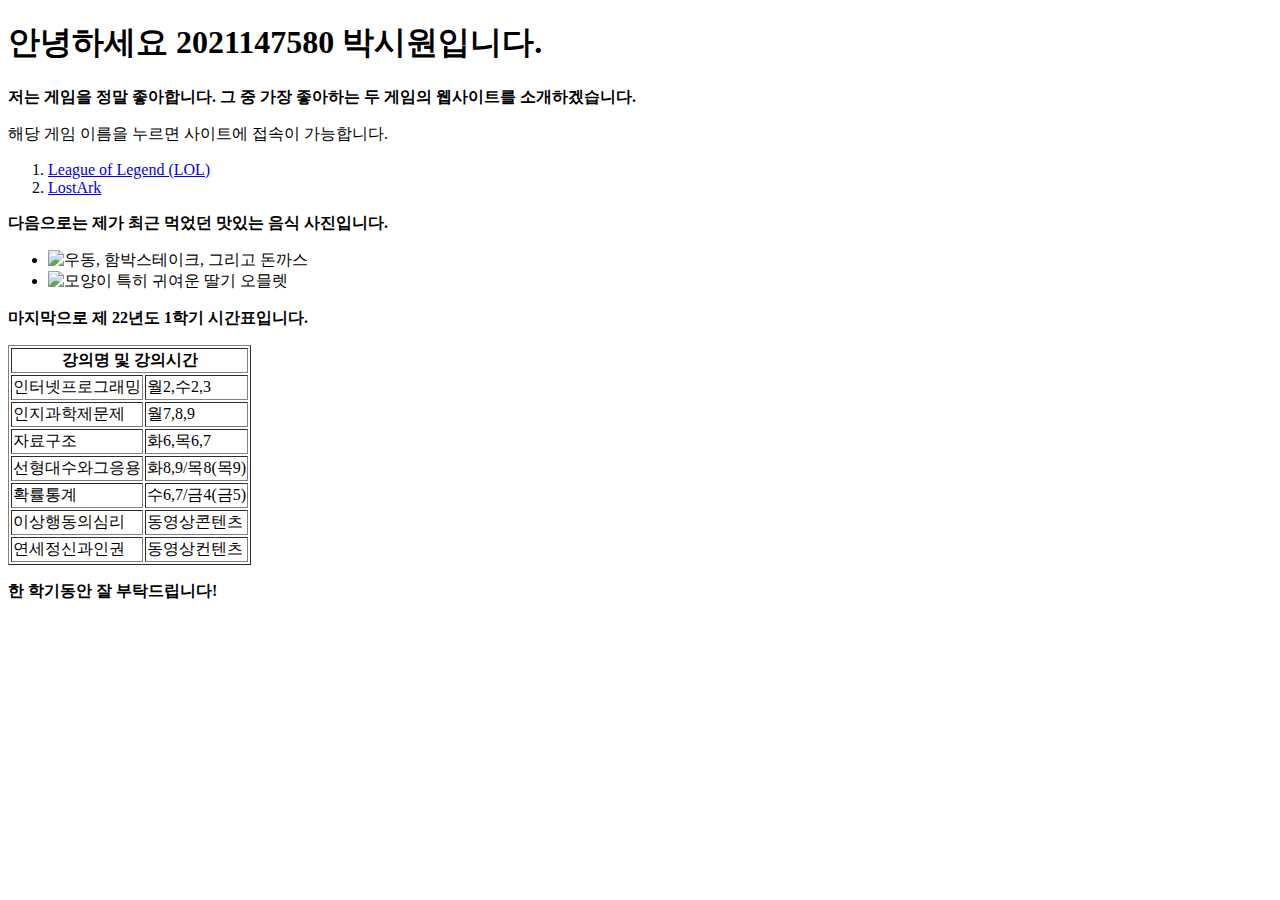
==== LAB1/index.html @ 97ca43c2 "LAB1_2021147580" ====
<!DOCTYPE html>
<html>
    <head>
        <meta charset="utf-8">
    </head>
    <body>
        <h1>안녕하세요 2021147580 박시원입니다.</h1>

        <p><strong>저는 게임을 정말 좋아합니다. 그 중 가장 좋아하는 두 게임의 웹사이트를 소개하겠습니다.</strong></p>
        <p>해당 게임 이름을 누르면 사이트에 접속이 가능합니다. </p>
            <ol start="1">
            <li><a href = "https://www.leagueoflegends.com/ko-kr/">League of Legend (LOL)</a></li>
            <li><a href = "https://lostark.game.onstove.com/Main">LostArk</a></li>
            </ol>

        <p><strong>다음으로는 제가 최근 먹었던 맛있는 음식 사진입니다.</strong></p>
            <ul>
                <li>
                    <img src = "pork_cutlet.jpg" width = "480" height = "640" alt = "우동, 함박스테이크, 그리고 돈까스"/>
                </li>
                <li>
                    <img src = "omelet.jpg" width = "640" height = "480" alt = "모양이 특히 귀여운 딸기 오믈렛"/>
                </li>
            </ul>
        
        <p><strong>마지막으로 제 22년도 1학기 시간표입니다.</strong> </p>
        <table border = "1">
            <thead>
                <tr>
                    <th rowspan = "2" colspan = "2">강의명 및 강의시간</th>
                </tr>
            </thead>
            <tbody>
                <tr>
                    <td>인터넷프로그래밍</td>
                    <td>월2,수2,3</td>
                </tr>
                <tr>
                    <td>인지과학제문제</td>
                    <td>월7,8,9</td>
                </tr>
                <tr>
                    <td>자료구조</td>
                    <td>화6,목6,7</td>
                </tr>
                <tr>
                    <td>선형대수와그응용</td>
                    <td>화8,9/목8(목9)</td>
                </tr>
                <tr>
                    <td>확률통계</td>
                    <td>수6,7/금4(금5)</td>
                </tr>
                <tr>
                    <td>이상행동의심리</td>
                    <td>동영상콘텐츠</td>
                </tr>
                <tr>
                    <td>연세정신과인권</td>
                    <td>동영상컨텐츠</td>
                </tr>
            </tbody>
        </table>
        <p><strong>한 학기동안 잘 부탁드립니다!</strong> </p>
    </body>
</html>
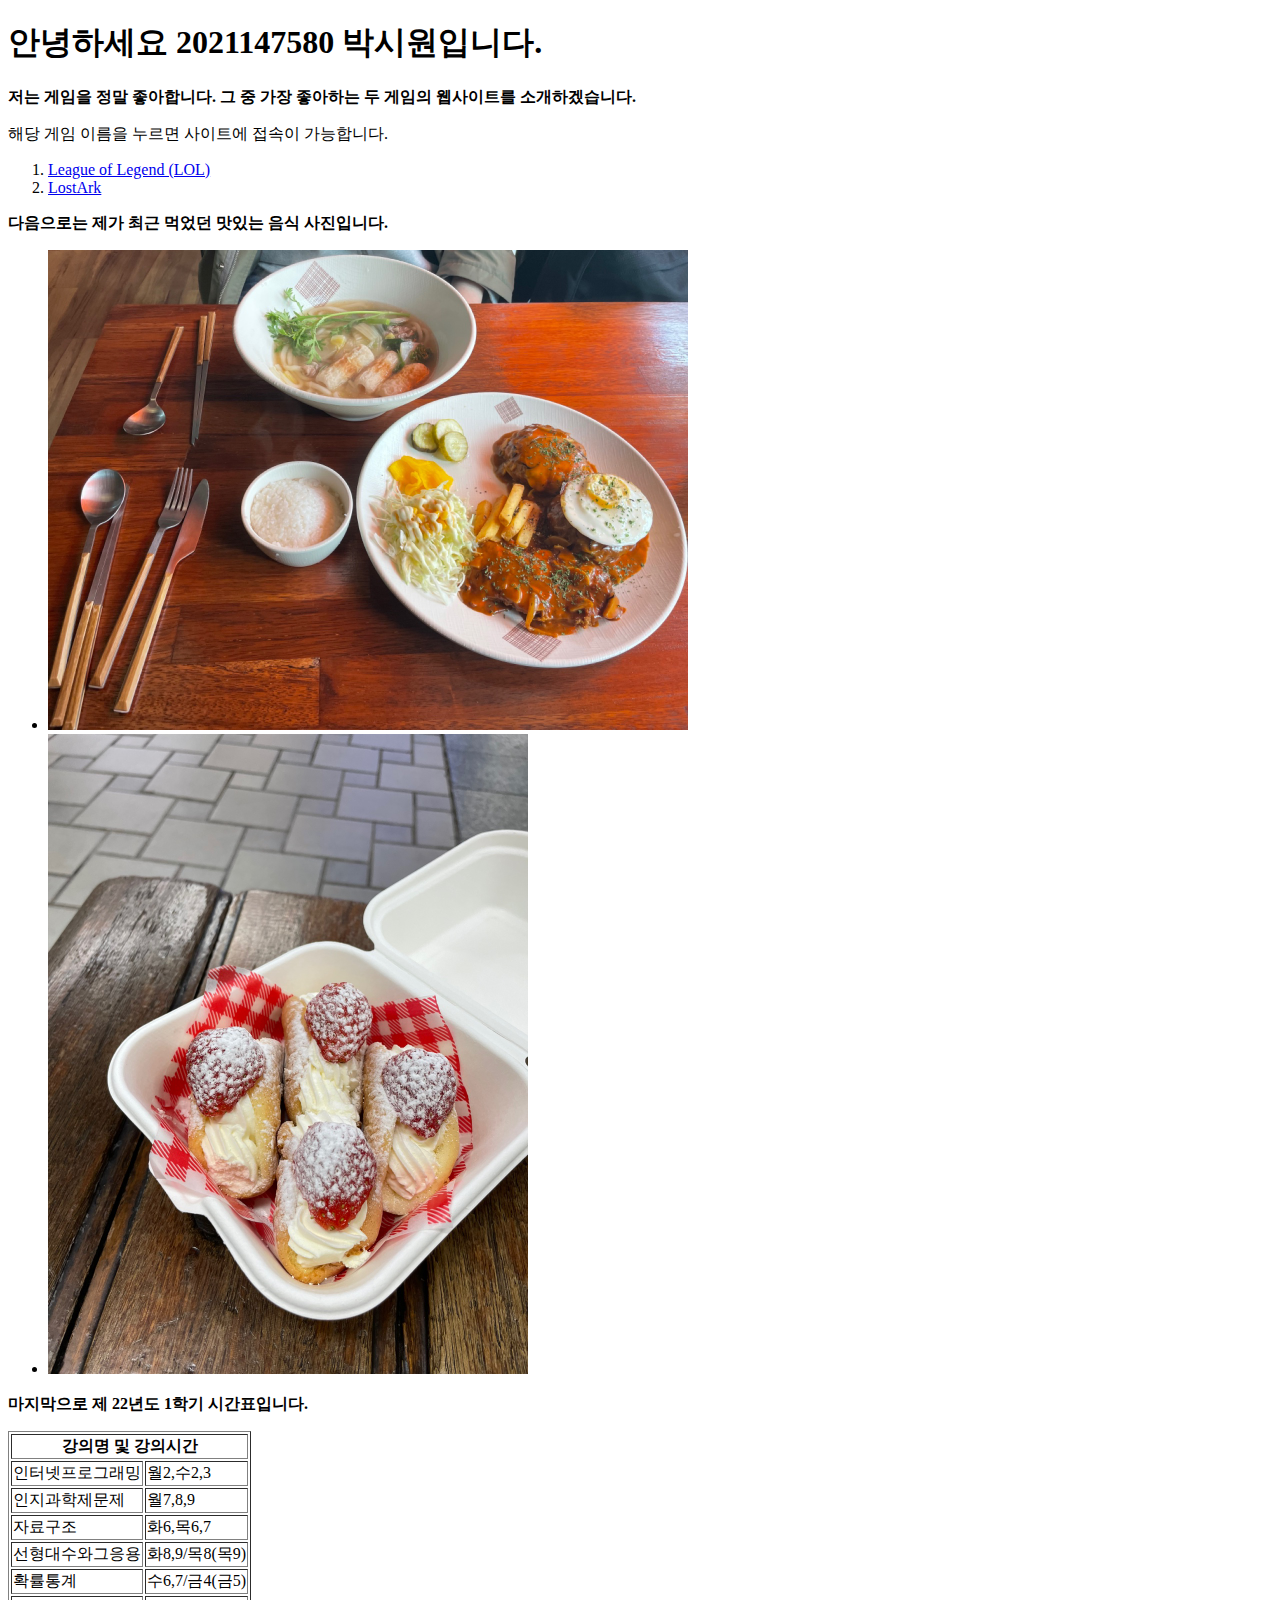
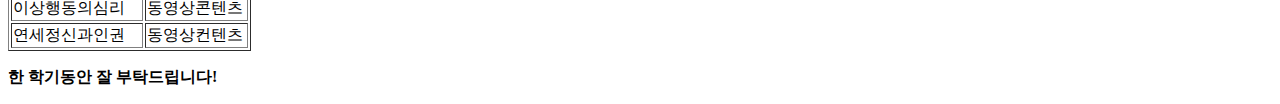
==== commit cf2916b8: "Update index.html" ====
--- a/LAB1/index.html
+++ b/LAB1/index.html
@@ -16,10 +16,10 @@
         <p><strong>다음으로는 제가 최근 먹었던 맛있는 음식 사진입니다.</strong></p>
             <ul>
                 <li>
-                    <img src = "pork_cutlet.jpg" width = "480" height = "640" alt = "우동, 함박스테이크, 그리고 돈까스"/>
+                    <img src = "./pork_cutlet.jpg" width = "640" height = "480" alt = "우동, 함박스테이크, 그리고 돈까스"/>
                 </li>
                 <li>
-                    <img src = "omelet.jpg" width = "640" height = "480" alt = "모양이 특히 귀여운 딸기 오믈렛"/>
+                    <img src = "./omelet.jpg" width = "480" height = "640" alt = "모양이 특히 귀여운 딸기 오믈렛"/>
                 </li>
             </ul>
         
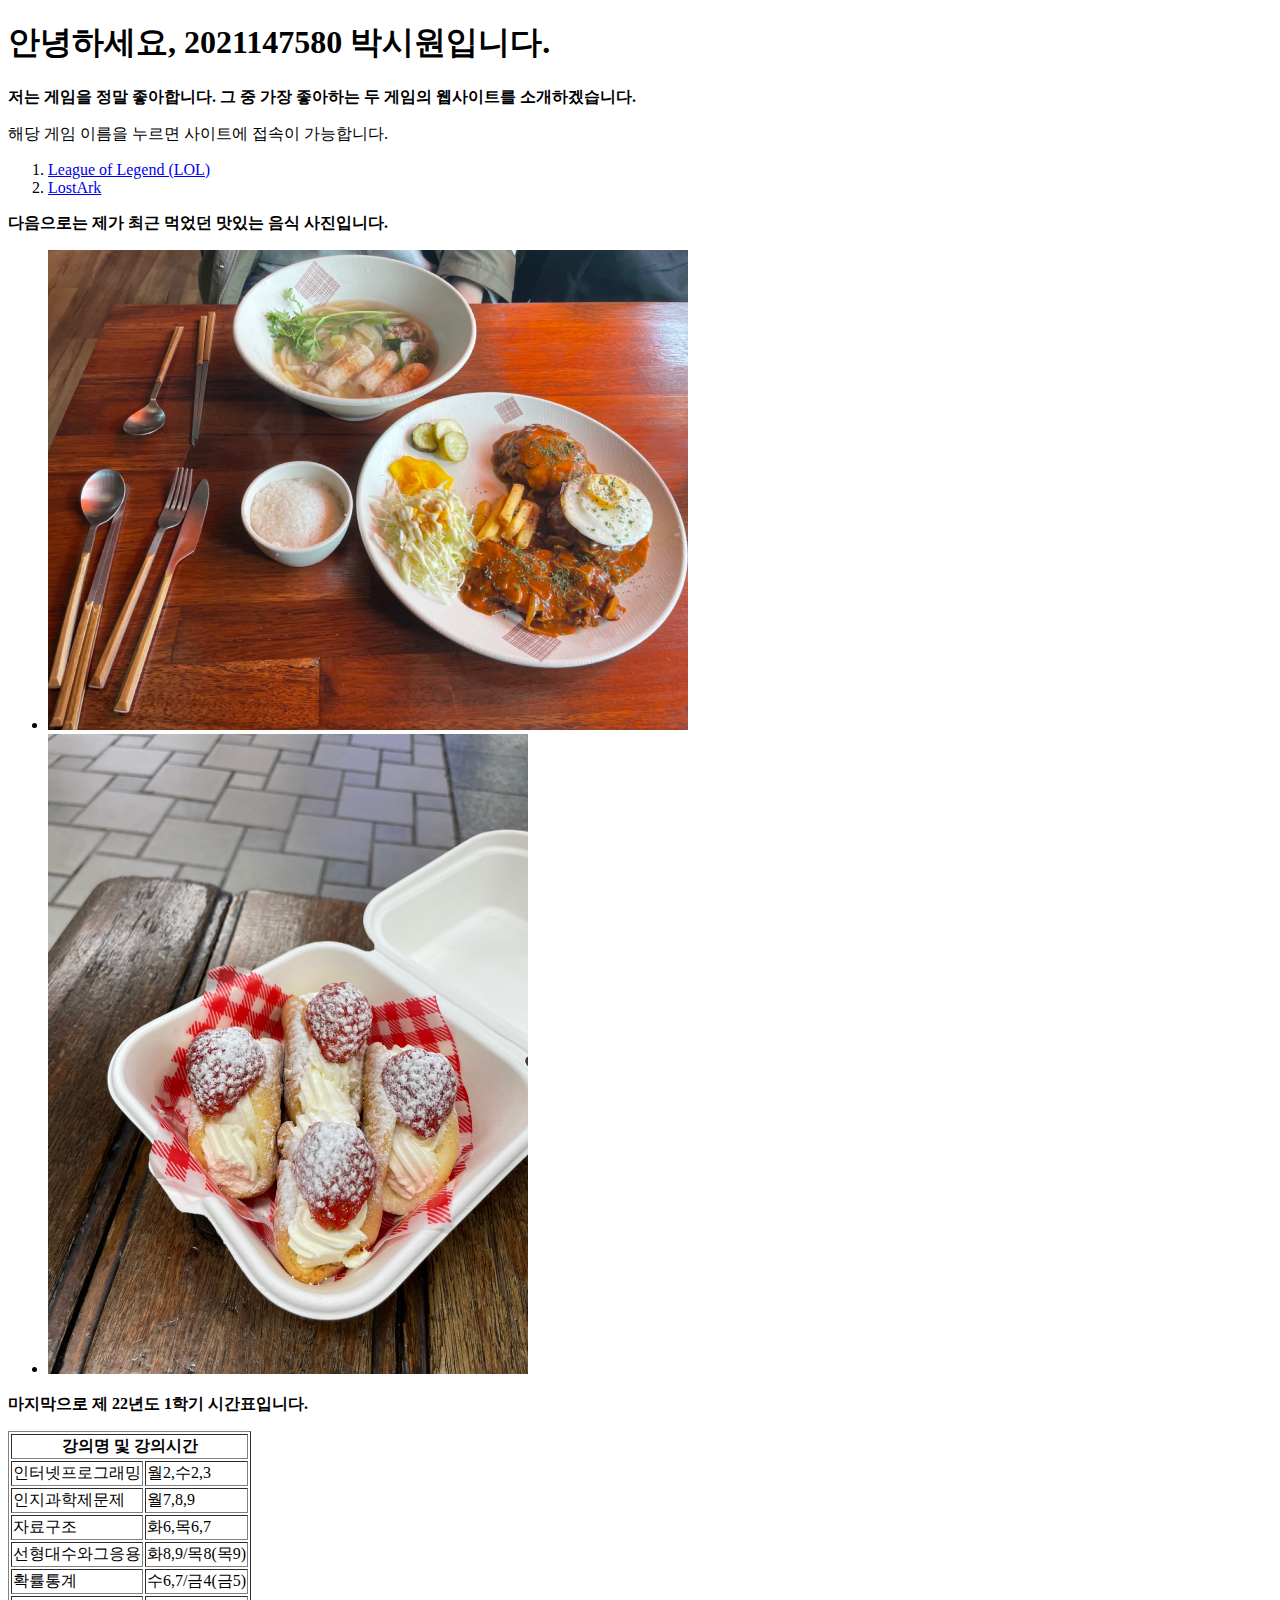
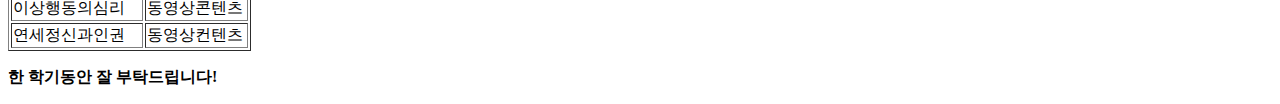
==== commit f6daacef: "Update index.html" ====
--- a/LAB1/index.html
+++ b/LAB1/index.html
@@ -4,7 +4,7 @@
         <meta charset="utf-8">
     </head>
     <body>
-        <h1>안녕하세요 2021147580 박시원입니다.</h1>
+        <h1>안녕하세요, 2021147580 박시원입니다.</h1>
 
         <p><strong>저는 게임을 정말 좋아합니다. 그 중 가장 좋아하는 두 게임의 웹사이트를 소개하겠습니다.</strong></p>
         <p>해당 게임 이름을 누르면 사이트에 접속이 가능합니다. </p>
@@ -16,10 +16,10 @@
         <p><strong>다음으로는 제가 최근 먹었던 맛있는 음식 사진입니다.</strong></p>
             <ul>
                 <li>
-                    <img src = "./pork_cutlet.jpg" width = "640" height = "480" alt = "우동, 함박스테이크, 그리고 돈까스"/>
+                    <img src = "./pork_cutlet.jpg" width = "640" height = "480" alt = "우동, 함박스테이크, 그리고 돈까스">
                 </li>
                 <li>
-                    <img src = "./omelet.jpg" width = "480" height = "640" alt = "모양이 특히 귀여운 딸기 오믈렛"/>
+                    <img src = "./omelet.jpg" width = "480" height = "640" alt = "모양이 특히 귀여운 딸기 오믈렛">
                 </li>
             </ul>
         
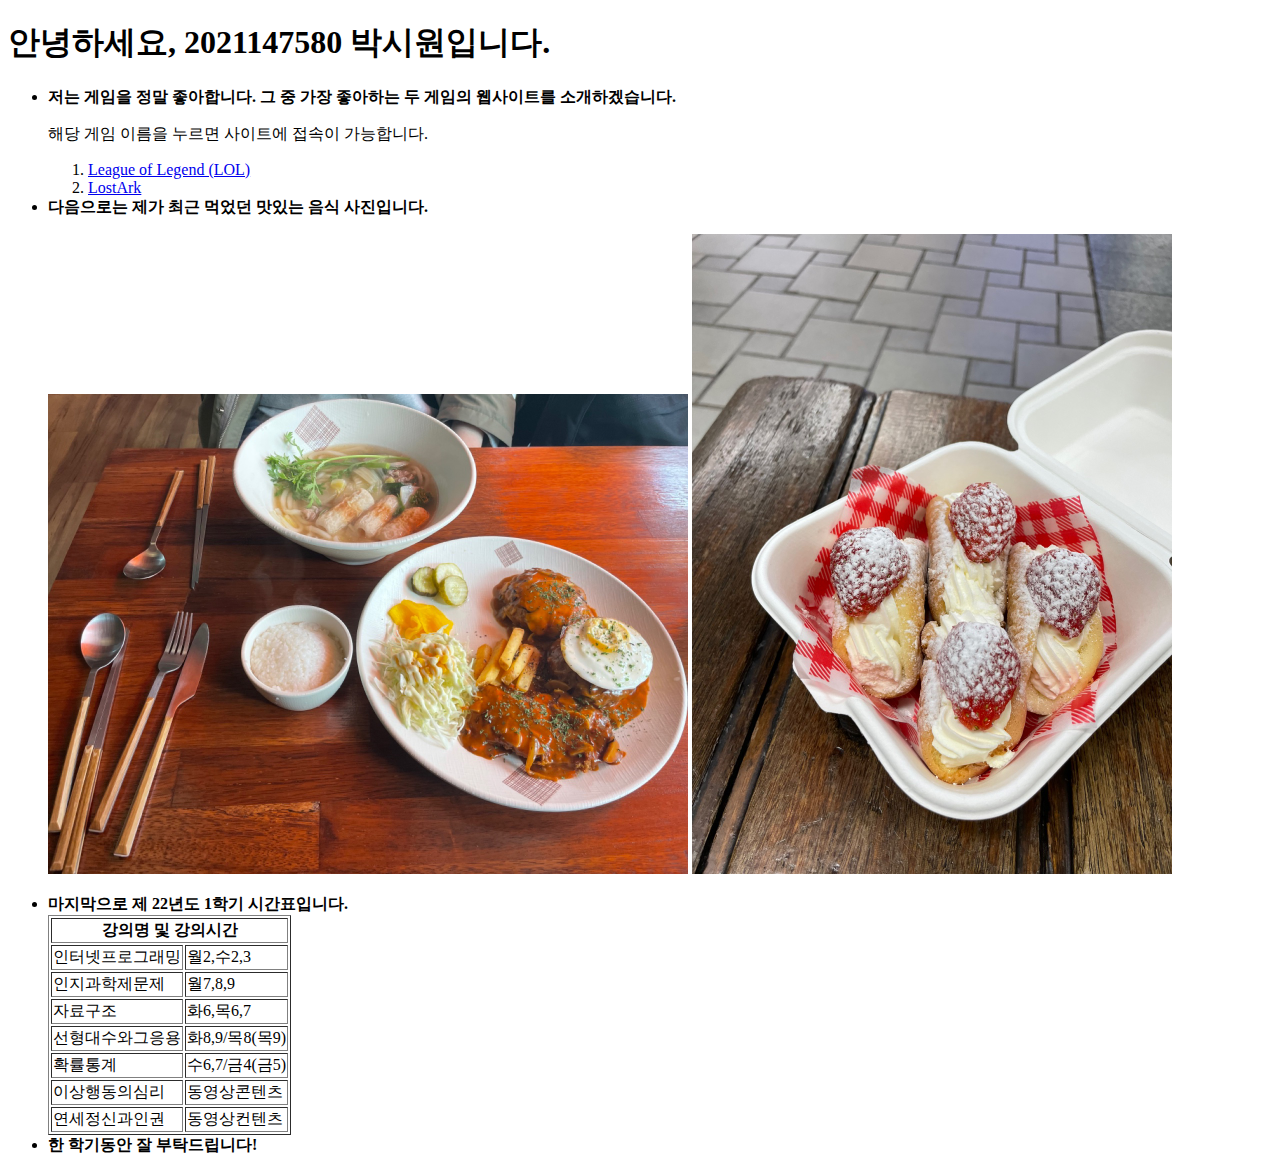
==== commit daf06e42: "LAB1_2021147580" ====
--- a/LAB1/index.html
+++ b/LAB1/index.html
@@ -5,62 +5,60 @@
     </head>
     <body>
         <h1>안녕하세요, 2021147580 박시원입니다.</h1>
+        
+        <ul>
+            <li><strong>저는 게임을 정말 좋아합니다. 그 중 가장 좋아하는 두 게임의 웹사이트를 소개하겠습니다.</strong></li>
+            <p>해당 게임 이름을 누르면 사이트에 접속이 가능합니다. </p>
+                <ol start="1">
+                    <li><a href = "https://www.leagueoflegends.com/ko-kr/">League of Legend (LOL)</a></li>
+                    <li><a href = "https://lostark.game.onstove.com/Main">LostArk</a></li>
+                </ol>
 
-        <p><strong>저는 게임을 정말 좋아합니다. 그 중 가장 좋아하는 두 게임의 웹사이트를 소개하겠습니다.</strong></p>
-        <p>해당 게임 이름을 누르면 사이트에 접속이 가능합니다. </p>
-            <ol start="1">
-            <li><a href = "https://www.leagueoflegends.com/ko-kr/">League of Legend (LOL)</a></li>
-            <li><a href = "https://lostark.game.onstove.com/Main">LostArk</a></li>
-            </ol>
-
-        <p><strong>다음으로는 제가 최근 먹었던 맛있는 음식 사진입니다.</strong></p>
-            <ul>
-                <li>
-                    <img src = "./pork_cutlet.jpg" width = "640" height = "480" alt = "우동, 함박스테이크, 그리고 돈까스">
-                </li>
-                <li>
-                    <img src = "./omelet.jpg" width = "480" height = "640" alt = "모양이 특히 귀여운 딸기 오믈렛">
-                </li>
-            </ul>
-        
-        <p><strong>마지막으로 제 22년도 1학기 시간표입니다.</strong> </p>
-        <table border = "1">
-            <thead>
-                <tr>
-                    <th rowspan = "2" colspan = "2">강의명 및 강의시간</th>
-                </tr>
-            </thead>
-            <tbody>
-                <tr>
-                    <td>인터넷프로그래밍</td>
-                    <td>월2,수2,3</td>
-                </tr>
-                <tr>
-                    <td>인지과학제문제</td>
-                    <td>월7,8,9</td>
-                </tr>
-                <tr>
-                    <td>자료구조</td>
-                    <td>화6,목6,7</td>
-                </tr>
-                <tr>
-                    <td>선형대수와그응용</td>
-                    <td>화8,9/목8(목9)</td>
-                </tr>
-                <tr>
-                    <td>확률통계</td>
-                    <td>수6,7/금4(금5)</td>
-                </tr>
-                <tr>
-                    <td>이상행동의심리</td>
-                    <td>동영상콘텐츠</td>
-                </tr>
-                <tr>
-                    <td>연세정신과인권</td>
-                    <td>동영상컨텐츠</td>
-                </tr>
-            </tbody>
-        </table>
-        <p><strong>한 학기동안 잘 부탁드립니다!</strong> </p>
+            <li><strong>다음으로는 제가 최근 먹었던 맛있는 음식 사진입니다.</strong></li>
+                    <p>
+                        <img src = "./pork_cutlet.jpg" width = "640" height = "480" alt = "우동, 함박스테이크, 그리고 돈까스">
+                        <img src = "./omelet.jpg" width = "480" height = "640" alt = "모양이 특히 귀여운 딸기 오믈렛">
+                    </p>
+            
+            <li><strong>마지막으로 제 22년도 1학기 시간표입니다.</strong> </li>
+            <table border = "1">
+                <thead>
+                    <tr>
+                        <th rowspan = "2" colspan = "2">강의명 및 강의시간</th>
+                    </tr>
+                </thead>
+                <tbody>
+                    <tr>
+                        <td>인터넷프로그래밍</td>
+                        <td>월2,수2,3</td>
+                    </tr>
+                    <tr>
+                        <td>인지과학제문제</td>
+                        <td>월7,8,9</td>
+                    </tr>
+                    <tr>
+                        <td>자료구조</td>
+                        <td>화6,목6,7</td>
+                    </tr>
+                    <tr>
+                        <td>선형대수와그응용</td>
+                        <td>화8,9/목8(목9)</td>
+                    </tr>
+                    <tr>
+                        <td>확률통계</td>
+                        <td>수6,7/금4(금5)</td>
+                    </tr>
+                    <tr>
+                        <td>이상행동의심리</td>
+                        <td>동영상콘텐츠</td>
+                    </tr>
+                    <tr>
+                        <td>연세정신과인권</td>
+                        <td>동영상컨텐츠</td>
+                    </tr>
+                </tbody>
+            </table>
+            <li><strong>한 학기동안 잘 부탁드립니다!</strong> </li>
+        </ul>
     </body>
 </html>
